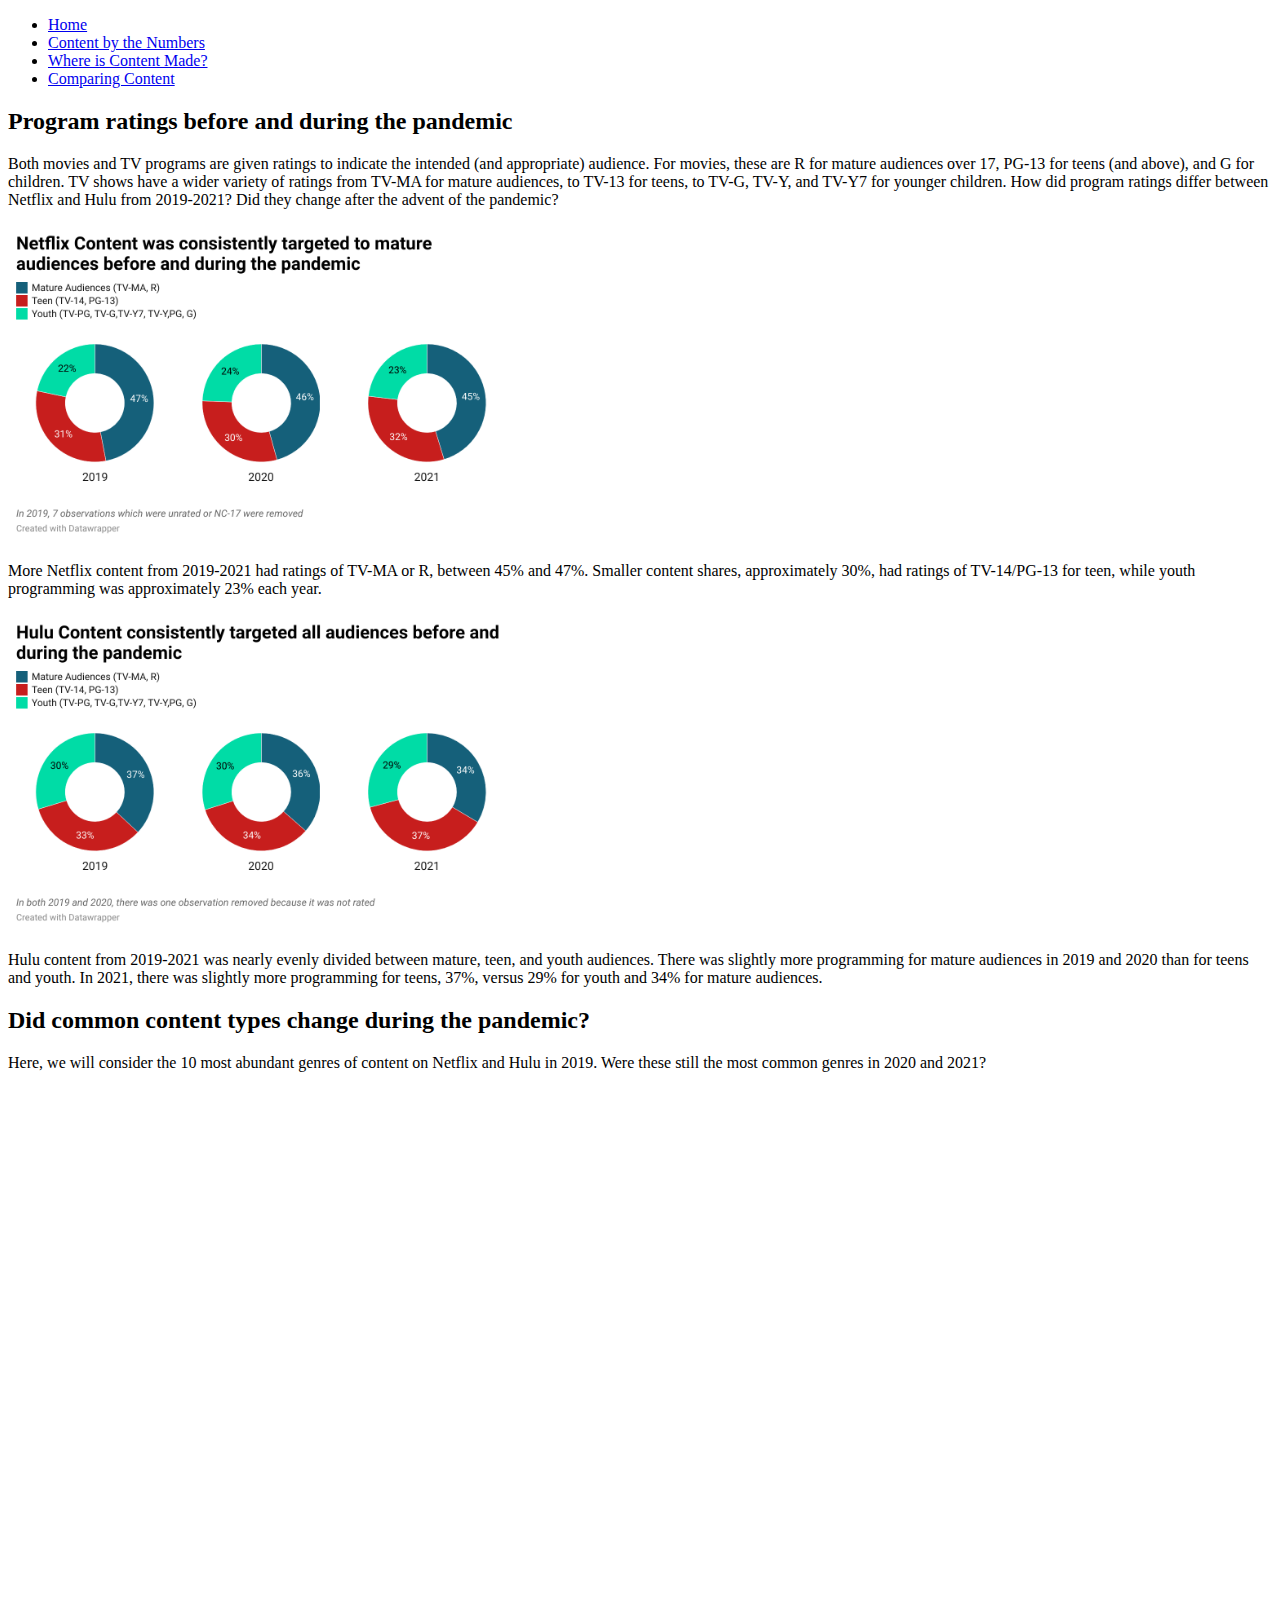
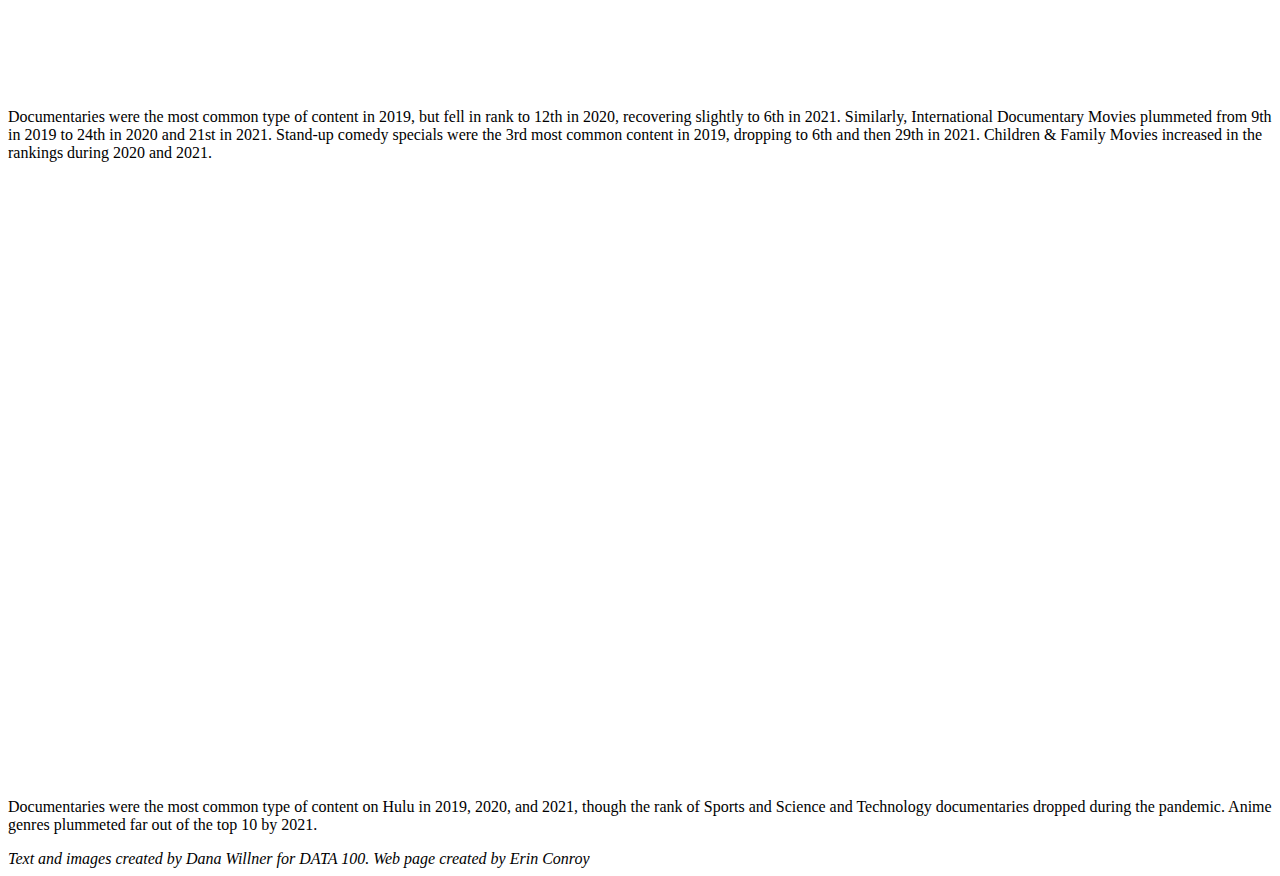
==== hw4b_files/pandemic.html @ 49e2effc "Add files via upload" ====
<!DOCTYPE html>
<html>

    <head>
        <meta charset="utf-8">
        <meta name="viewport" content="width=device-width">
        <link rel="stylesheet" href="../Hw5A_files/css/style.css">
        <title>Content Numbers</title>
    </head>

    <body>
        <header>
            <nav>
                <ul>
                    <li><a href="../index.html">Home</a></li>
                    <li><a href="numbers.html">Content by the Numbers</a></li>
                    <li><a href="where.html">Where is Content Made?</a></li>
                    <li><a href="pandemic.html">Comparing Content</a></li>
                </ul>
            </nav>
        </header>
        <main>
            <section>
                <h2>Program ratings before and during the pandemic</h2>
                <p>Both movies and TV programs are given ratings to indicate the intended (and appropriate) audience.
                    For movies, these are R for mature audiences over 17, PG-13 for teens (and above), and G for
                    children. TV shows have a wider variety of ratings from TV-MA for mature audiences, to TV-13 for
                    teens, to TV-G, TV-Y, and TV-Y7 for younger children. How did program ratings differ between Netflix
                    and Hulu from 2019-2021? Did they change after the advent of the pandemic? </p>
                <img src="img/netflix_content.png" alt="netflix pie chart" width="40%">
                <p>More Netflix content from 2019-2021 had ratings of TV-MA or R, between 45% and 47%. Smaller
                    content shares, approximately 30%, had ratings of TV-14/PG-13 for teen, while youth programming
                    was
                    approximately 23% each year.
                </p>
                <img src="img/hulu_content.png" alt="hulu pie chart" width="40%">
                <p> Hulu content from 2019-2021 was nearly evenly divided between mature,
                    teen, and youth audiences. There was slightly more programming for mature audiences in 2019 and 2020
                    than for teens and youth. In 2021, there was slightly more programming for teens, 37%, versus 29%
                    for youth and 34% for mature audiences.
                </p>
            </section>
            <section>
                <h2>Did common content types change during the pandemic?</h2>
                <p>Here, we will consider the 10 most abundant genres of content on Netflix and Hulu in 2019. Were these
                    still the most common genres in 2020 and 2021?</p>
                    <iframe title="Not as many Documentaries and Stand-up Comedy Specials were made during the
                    pandemic" aria-label="Interactive line chart" id="datawrapper-chart-Gj6Bc"
                    src="https://datawrapper.dwcdn.net/Gj6Bc/1/" scrolling="no" frameborder="0"
                    style="width: 0; min-width: 100% !important; border: none;" height="600" dataexternal="1"></iframe>
                <p>Documentaries were the most common type of content in 2019, but fell in rank to 12th in 2020,
                    recovering slightly to 6th in 2021. Similarly, International Documentary Movies plummeted from 9th
                    in 2019 to 24th in 2020 and 21st in 2021. Stand-up comedy specials were the 3rd most common content
                    in 2019, dropping to 6th and then 29th in 2021. Children & Family Movies increased in the rankings
                    during 2020 and 2021.</p>
                    <iframe title="Hulu offered less anime during the pandemic but consistently provided
                    documentaries" aria-label="Interactive line chart" id="datawrapper-chart-3EriO"
                    src="https://datawrapper.dwcdn.net/3EriO/1/" scrolling="no" frameborder="0"
                    style="width: 0; min-width: 100% !important; border: none;" height="600" dataexternal="1"></iframe>
                <p>
                    Documentaries were the most common type of content on Hulu in 2019, 2020, and 2021, though the rank
                    of Sports and Science and Technology documentaries dropped during the pandemic. Anime genres
                    plummeted far out of the top 10 by 2021.
                </p>
            </section>
        </main>
        <footer>
            <cite>Text and images created by Dana Willner for DATA 100. Web page created by Erin Conroy</cite>
        </footer>
    </body>

</html>
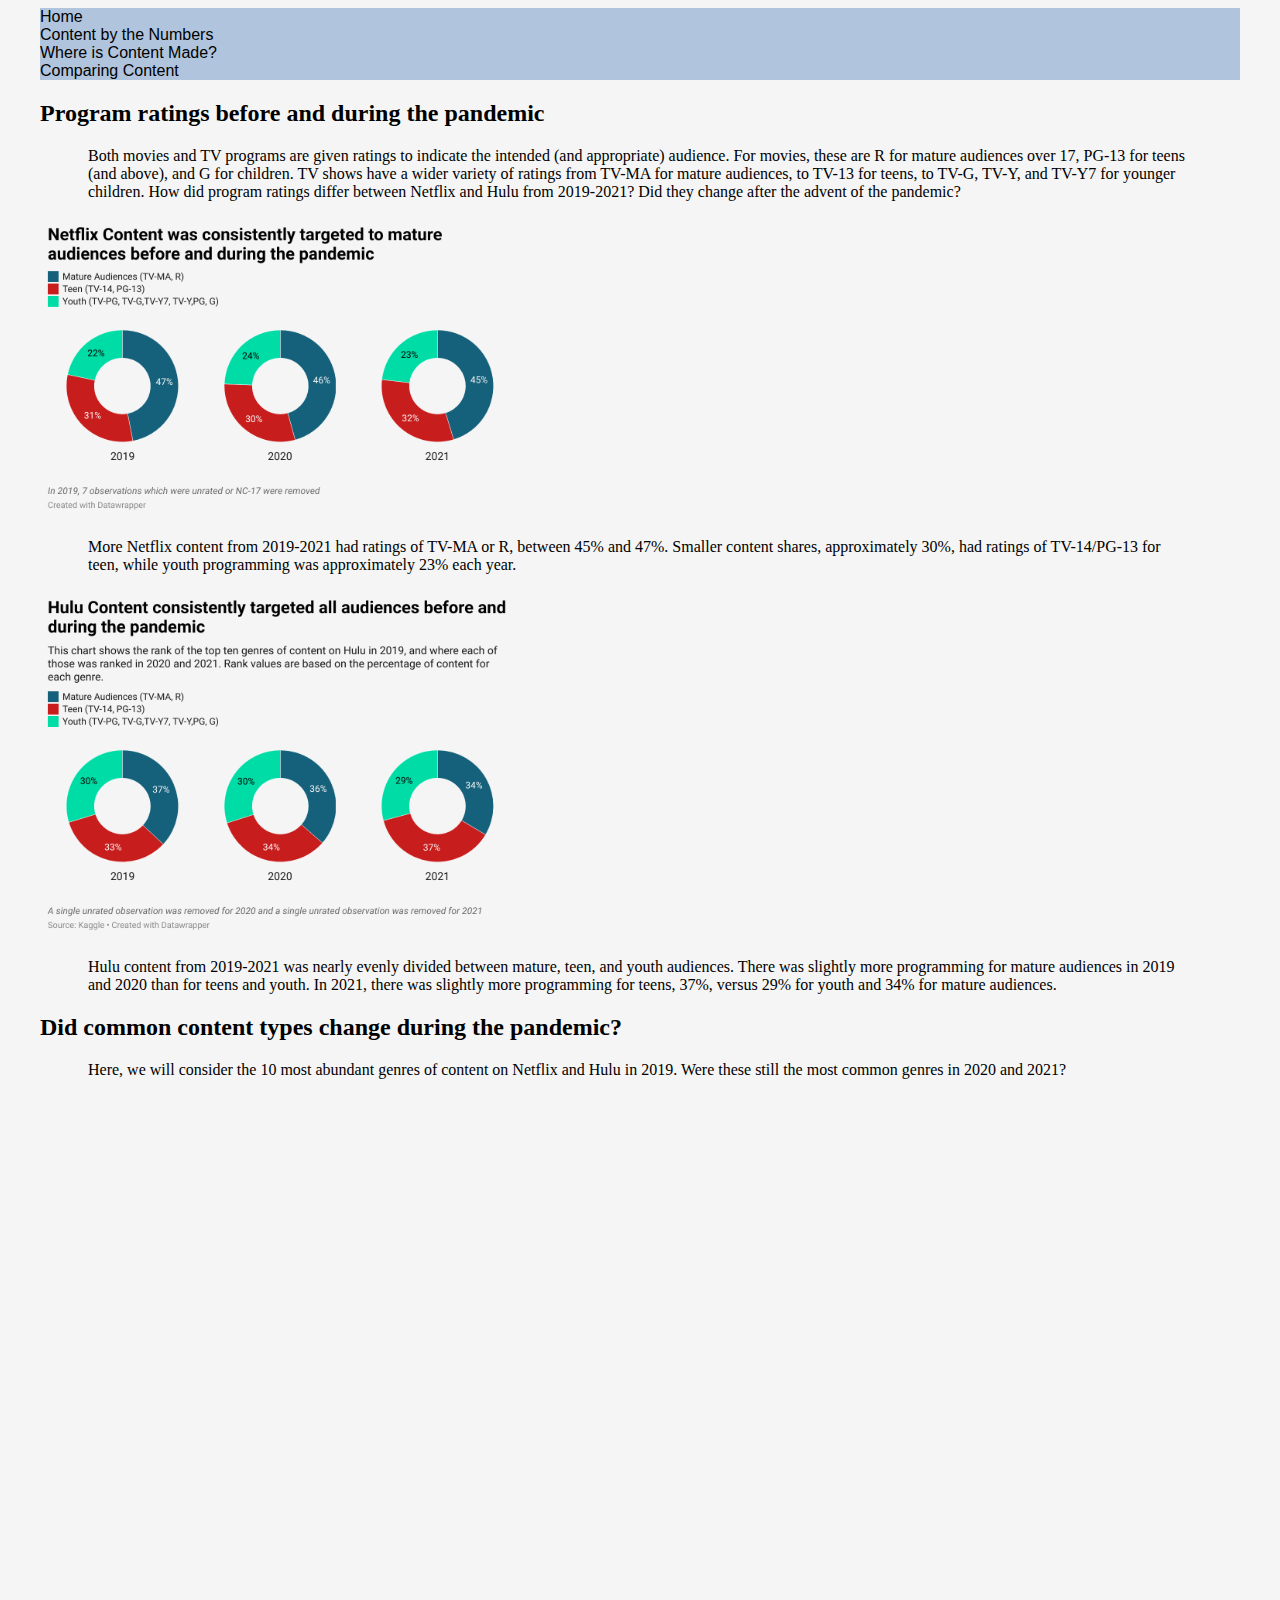
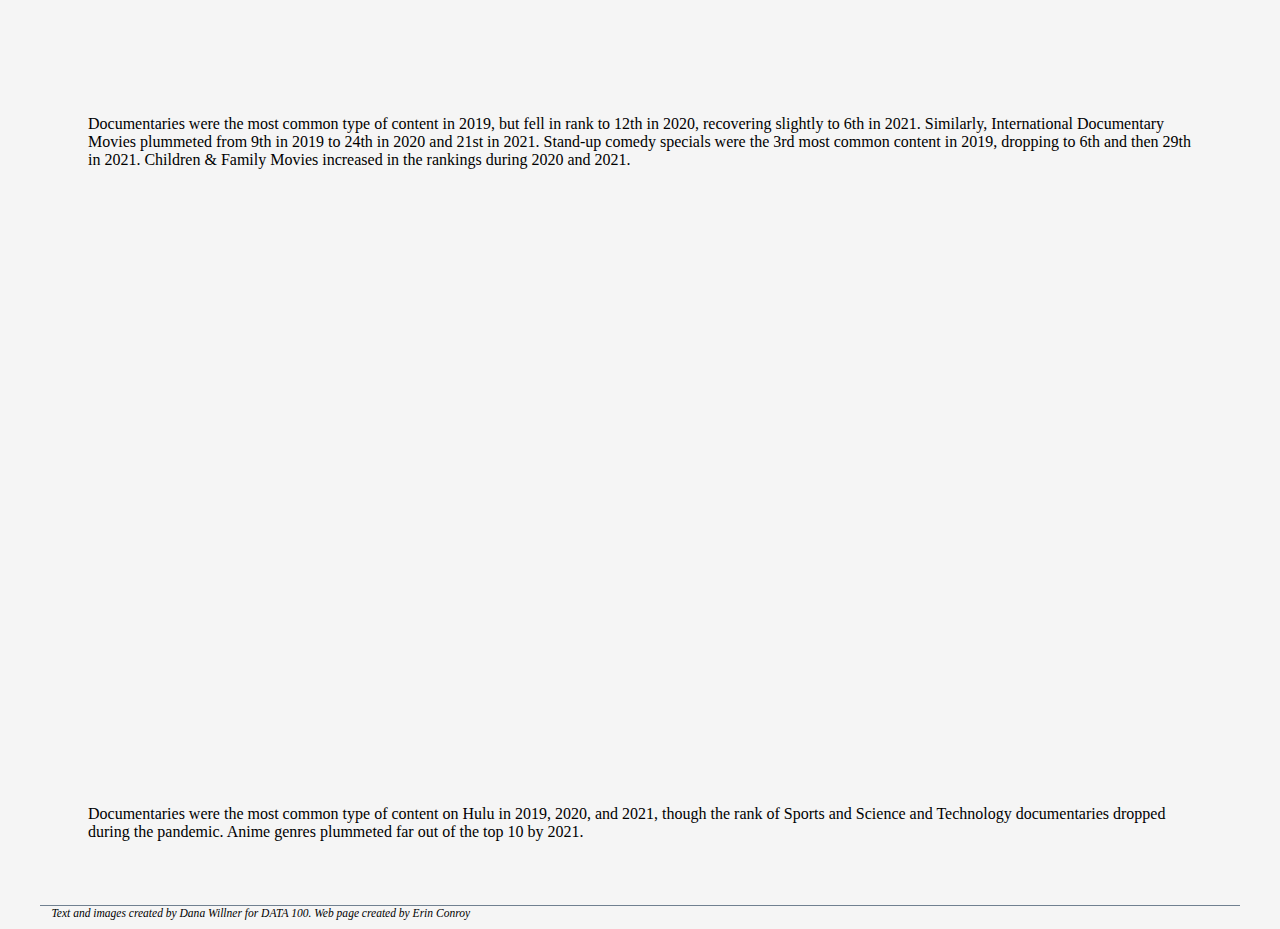
==== commit c1413069: "Add files via upload" ====
--- a/hw4b_files/pandemic.html
+++ b/hw4b_files/pandemic.html
@@ -27,13 +27,13 @@
                     children. TV shows have a wider variety of ratings from TV-MA for mature audiences, to TV-13 for
                     teens, to TV-G, TV-Y, and TV-Y7 for younger children. How did program ratings differ between Netflix
                     and Hulu from 2019-2021? Did they change after the advent of the pandemic? </p>
-                <img src="img/netflix_content.png" alt="netflix pie chart" width="40%">
+                <img src="../Hw5A_files/img/netflix_content.png" alt="netflix pie chart" width="40%">
                 <p>More Netflix content from 2019-2021 had ratings of TV-MA or R, between 45% and 47%. Smaller
                     content shares, approximately 30%, had ratings of TV-14/PG-13 for teen, while youth programming
                     was
                     approximately 23% each year.
                 </p>
-                <img src="img/hulu_content.png" alt="hulu pie chart" width="40%">
+                <img src="../Hw5A_files/img/hulu_content.png" alt="hulu pie chart" width="40%">
                 <p> Hulu content from 2019-2021 was nearly evenly divided between mature,
                     teen, and youth audiences. There was slightly more programming for mature audiences in 2019 and 2020
                     than for teens and youth. In 2021, there was slightly more programming for teens, 37%, versus 29%
--- a/Hw5A_files/css/style.css
+++ b/Hw5A_files/css/style.css
@@ -0,0 +1,62 @@
+/* standard elements */
+html {
+    background-color: whitesmoke;
+    margin-left: 2em;
+    margin-right: 2em;
+    font-family: Didot, serif;
+    font-size: 100%
+}
+
+h1 {
+    font-size: 3rem;
+    font-weight: bold;
+    font-family: 'Trebuchet MS', Arial, sans-serif;
+    text-align: center;
+    margin-left: 25%;
+    margin-right: 25%;
+}
+
+footer {
+    margin-top: 4rem;
+    border-top-width: 0.1rem;
+    border-top-style: solid;
+    border-top-color: slategrey;
+    font-size: 0.8rem;
+}
+
+cite {
+    margin-left: 1em;
+    font-size: 90%;
+    font-style: italic;
+}
+
+
+img {
+    margin: 0.5rem, 2rem;
+}
+
+s, p {
+    margin-left: 3rem;
+    margin-right: 3rem;
+}
+
+nav {
+    background-color: lightsteelblue
+}
+
+nav ul {
+    margin: 0;
+    padding: 0;
+    list-style-type: none;
+}
+
+nav ul li {
+    font-family: Arial, Helvetica, sans-serif;
+    color: black;
+    padding: 0.5em, 1em;
+}
+
+nav ul li a {
+    text-decoration: none;
+    color: black;
+}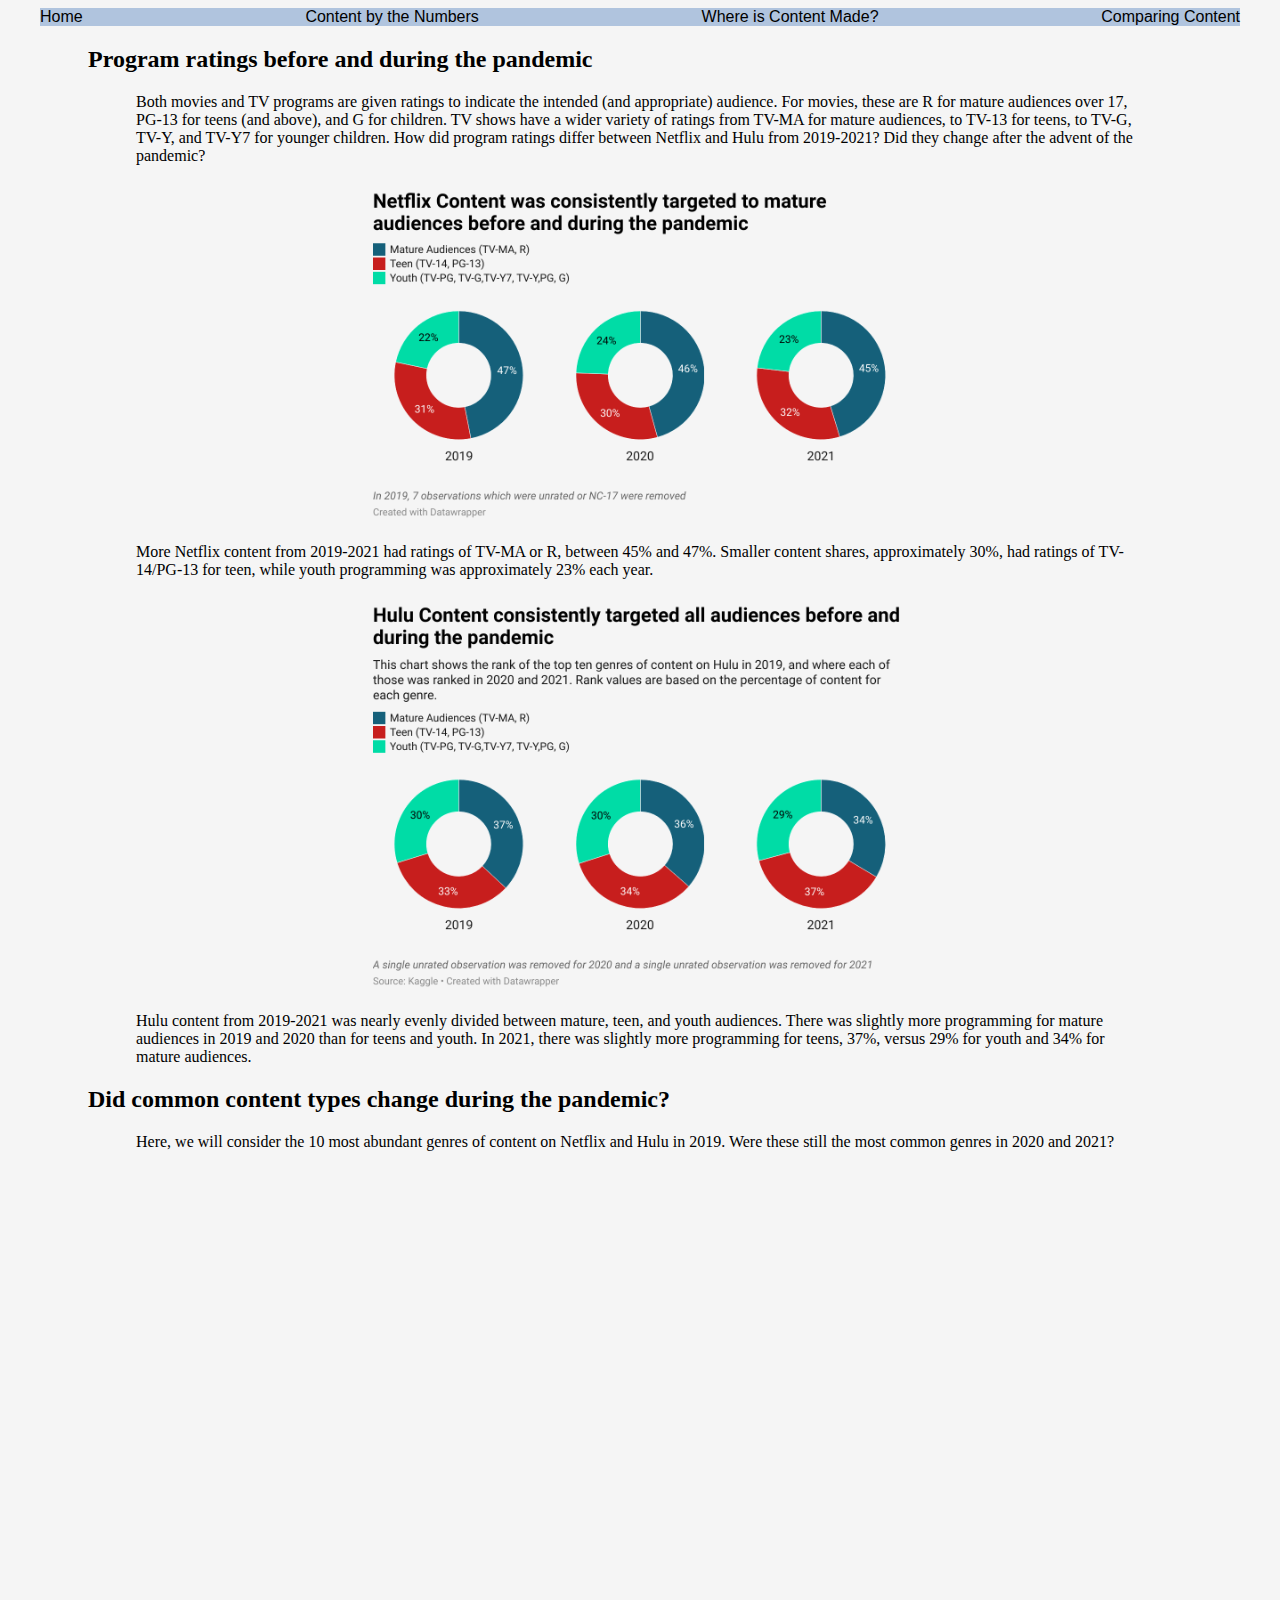
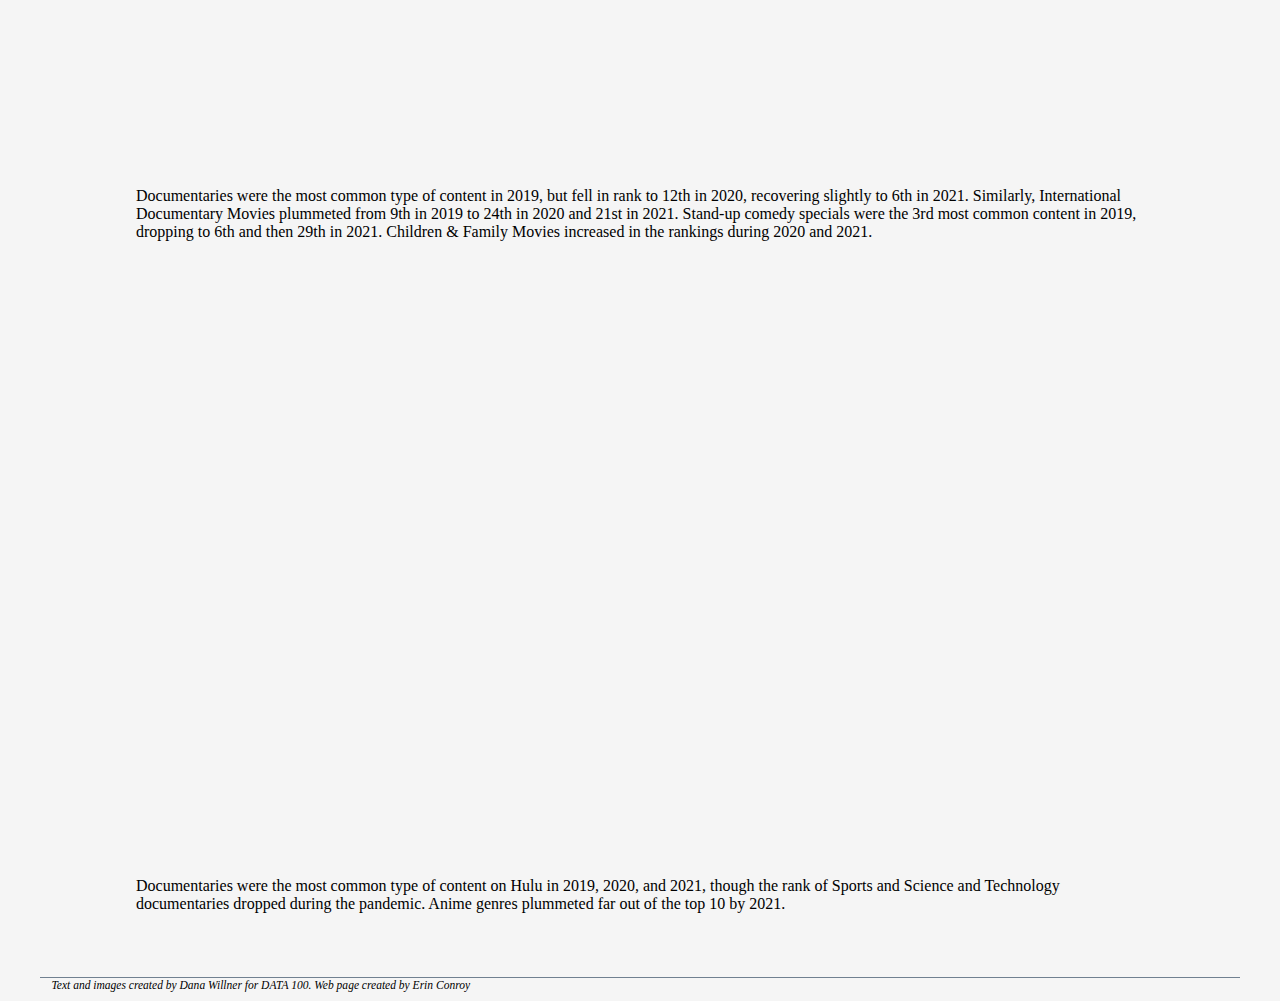
==== commit 4c3d1566: "Add files via upload" ====
--- a/hw4b_files/pandemic.html
+++ b/hw4b_files/pandemic.html
@@ -27,13 +27,13 @@
                     children. TV shows have a wider variety of ratings from TV-MA for mature audiences, to TV-13 for
                     teens, to TV-G, TV-Y, and TV-Y7 for younger children. How did program ratings differ between Netflix
                     and Hulu from 2019-2021? Did they change after the advent of the pandemic? </p>
-                <img src="../Hw5A_files/img/netflix_content.png" alt="netflix pie chart" width="40%">
+                <img src="../Hw5A_files/img/netflix_content.png" alt="netflix pie chart" class="center">
                 <p>More Netflix content from 2019-2021 had ratings of TV-MA or R, between 45% and 47%. Smaller
                     content shares, approximately 30%, had ratings of TV-14/PG-13 for teen, while youth programming
                     was
                     approximately 23% each year.
                 </p>
-                <img src="../Hw5A_files/img/hulu_content.png" alt="hulu pie chart" width="40%">
+                <img src="../Hw5A_files/img/hulu_content.png" alt="hulu pie chart" class="center">
                 <p> Hulu content from 2019-2021 was nearly evenly divided between mature,
                     teen, and youth audiences. There was slightly more programming for mature audiences in 2019 and 2020
                     than for teens and youth. In 2021, there was slightly more programming for teens, 37%, versus 29%
--- a/Hw5A_files/css/style.css
+++ b/Hw5A_files/css/style.css
@@ -35,19 +35,21 @@
     margin: 0.5rem, 2rem;
 }
 
-s, p {
+section, p {
     margin-left: 3rem;
     margin-right: 3rem;
 }
 
 nav {
-    background-color: lightsteelblue
+    background-color: lightsteelblue;
 }
 
 nav ul {
     margin: 0;
     padding: 0;
     list-style-type: none;
+    display: flex;
+    justify-content: space-between;
 }
 
 nav ul li {
@@ -56,7 +58,30 @@
     padding: 0.5em, 1em;
 }
 
+nav ul li:hover{
+    background-color: lightskyblue;
+}
+
 nav ul li a {
     text-decoration: none;
     color: black;
+}
+
+/*a:visited {
+    margin-top: 4rem;
+    border-top: 0.1rem solid slategrey;
+    font-size: 0.8rem; 
+}*/
+
+.flex {
+    display: flex;
+    justify-content: center;
+    align-content: center;
+}
+
+.center {
+    display: block;
+    margin-right: auto;
+    margin-left: auto;
+    width: 50%
 }